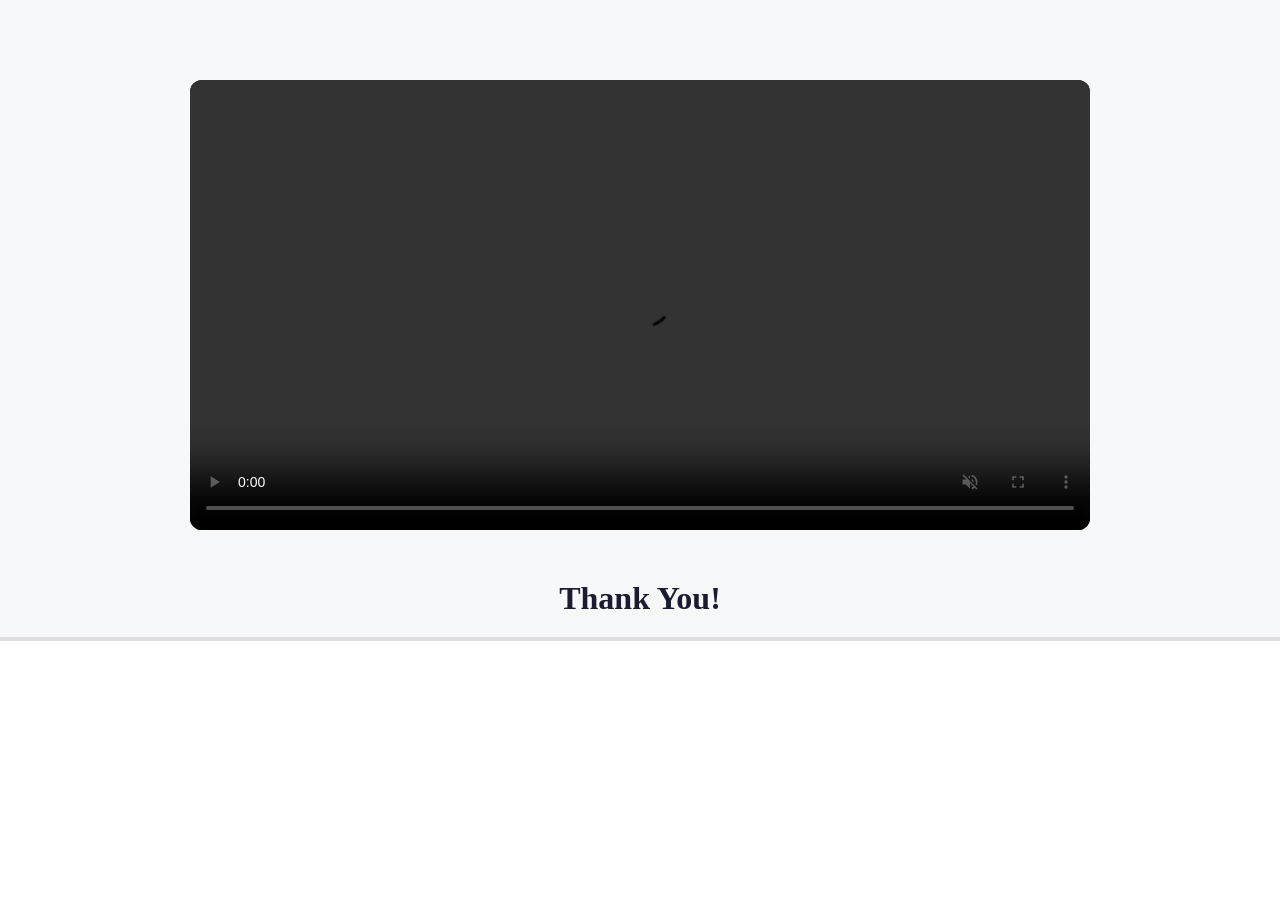
==== highlights.html @ 8e43f0b9 "Added a new thank you page for finishing the survey + added a highlight reel that auto plays" ====
<!DOCTYPE html>
<html lang="en">
<head>
  <meta charset="UTF-8">
  <meta name="viewport" content="width=device-width, initial-scale=1">
  <title>LeBron James Highlights</title>
  <link rel="stylesheet" href="styles.css">
</head>

<body>
  <main>

    <div class="video-container">
      <video
  class="highlight-video"
  autoplay
  muted
  playsinline
  controls
>
  <source src="videos/lebron-highlights.mp4" type="video/mp4">

  Your browser does not support HTML video.
</video>
<h2 id="thank-you">Thank You!</h2>
    </div>

    

  </main>
</body>
</html>
---- styles.css ----
/* html {
    font-family: Arial, Helvetica, sans-serif, sans-serif;
    background-color: #006BB6;
    color: #C4CED4;
}

h1 {
    display: block;
    margin-bottom: 0.5rem;
    text-align: center;
    font-size: 75px;
    font-weight: bold;
}

body {
    text-align: center;
    width: 50%;
    margin: 0 auto;
    background-color: rgba(237, 23, 76, 90%);
    border-radius: 10px;
    padding: 20px;

}

section {
    display: flex;
    flex-wrap: wrap;
    justify-content: center;
    margin: 10px 5px;
}

fieldset {
   display: inline-block;
    width: 50%;
    border: 2px solid black;
    border-radius: 10px;
    margin: 1rem;
    padding: 1rem; 

  color: #000;
  border: 1px solid #000;
  display: flex;
  flex: 0 0 150px;
  flex-direction: column;
  align-items: space-around;
  margin: 10px;
  font-weight: bold;
  font-size: 1.125rem;
  border-radius: 5px;
  order: 0;
}

label, legend, input {
    color:#C4CED4;
}

button {
    display: block;
    margin: 5px auto;
    width: 100px;
    height: 50px;
    background-color: #006BB6;
    color: #fff;
    border: none;
    font-size: 1rem;
    border-radius: 5px;
    cursor: pointer;
    transition:all 0.5s ease-in-out;


}


} 
    */

* {
  scroll-behavior: smooth;
}

body {
  color: #1b1b32;
  font-family: Helvetica, sans-serif;
  margin: 0;
  min-height: 100vh;
}

header {
  width: 100%;
  height: 200px;
  background-color: #1b1b32;
  display: flex;
  justify-content: space-between;
  align-items: center;
}

#face {
  width: max(10rem, 10vw);
  background-color: #0a0a23;
  aspect-ratio: 10 / 10;
  padding: 0.4rem;
}

h1 {
  color: #ed174c;
  font-size: min(5vw, 1.2em);
  text-align: center;
}

nav {
  width: 50%;
  max-width: 300px;
  height: 50px;
}

nav > ul {
  display: flex;
  justify-content: space-evenly;
  flex-wrap: wrap;
  align-items: center;
  padding-inline-start: 0;
  margin-block: 0;
  height: 100%;
}

nav > ul > li {
  color: #dfdfe2;
  margin: 0 0.2rem;
  padding: 0.2rem;
  display: block;
}

nav > ul > li:hover {
  background-color: #dfdfe2;
  color: #1b1b32;
  cursor: pointer;
}

li > a {
  color: inherit;
  text-decoration: none;
}

main {
  padding-top: 50px;
    background:
    linear-gradient(
      rgba(245, 246, 247, 0.8),
      rgba(245, 246, 247, 0.8)
    ),
    url(https://images-wixmp-ed30a86b8c4ca887773594c2.wixmp.com/f/70a2b46c-e6cc-42e3-b8b5-7ec3a704e4b3/d9g9uwh-acb7068c-71c3-43d9-8913-d1f3305450d5.jpg/v1/fill/w_1000,h_664,q_75,strp/lebron_james_wallpaper_by_hps74_d9g9uwh-fullview.jpg?token=eyJ0eXAiOiJKV1QiLCJhbGciOiJIUzI1NiJ9.[base64].FIZ7M7anIxtqgaik1kgBWb9JNIKFm8bz75XsAyjat0s);

  background-size: cover;
  background-position: center;
  background-repeat: no-repeat;
  background-attachment: fixed;
}

section {
  width: 80%;
  margin: 0 auto 10px auto;
  max-width: 600px;
}

h1,
h2 {
  font-family: Verdana, Tahoma;
}

h2 {
  border-bottom: 4px solid #dfdfe2;
  margin-top: 0px;
  padding-top: 60px;
}

.info {
  padding: 10px 0 0 5px;
}

.formrow {
  margin-top: 30px;
  padding: 0px 15px;
}

input {
  font-size: 1rem;
}

.info label, .info input {
  display: inline-block;
}

.info input {
  width: 50%;
  text-align: left;
}

.info label {
  width: 10%;
  min-width: 55px;
  text-align: right;
}

.question-block {
  text-align: left;
  display: block;
  width: 100%;
  margin-top: 20px;
  padding-top: 5px;
}

h3 {
  margin-top: 5px;
  padding-left: 15px;
  font-size: 1.375rem;
}

h3::before {
  content: "Question #";
}

.question {
  border: none;
  padding-bottom: 0;
}

.answers-list {
  list-style: none;
  padding: 0;
}

button {
  display: block;
  margin: 40px auto;
  width: 40%;
  padding: 15px;
  font-size: 1.438rem;
  background: #d0d0d5;
  border: 3px solid #3b3b4f;
}

button:hover {
    background-color: #002B5C;
    color: #d0d0d5;
    transition: 0.5s ease-in-out;
}

button:active {
    transform: scale(0.95);
    transition: 0.5s ease-in-out;
}

button a {
  text-decoration: none;
  color: inherit;
}

button a:hover {
    background-color: #002B5C;
    color: #d0d0d5;
    transition: 0.5s ease-in-out;
}

button a:active {
    transform: scale(0.95);
    transition: 0.5s ease-in-out;
}

.sr-only {
  position: absolute;
  width: 1px;
  height: 1px;
  padding: 0;
  margin: -1px;
  overflow: hidden;
  clip: rect(0, 0, 0, 0);
  white-space: nowrap;
  border: 0;
}

.question-block, .answer {
  display: grid;
  grid-template-columns: 1fr 1fr;
}

.highlight-video {
  display: block;
  width: min(900px, 90%);
  margin: 30px auto;
  border-radius: 12px;
  background-color: black;
}

#thank-you {
  text-align: center;
  font-size: 2rem;
  padding-top: 20px;
  padding-bottom: 20px;
}
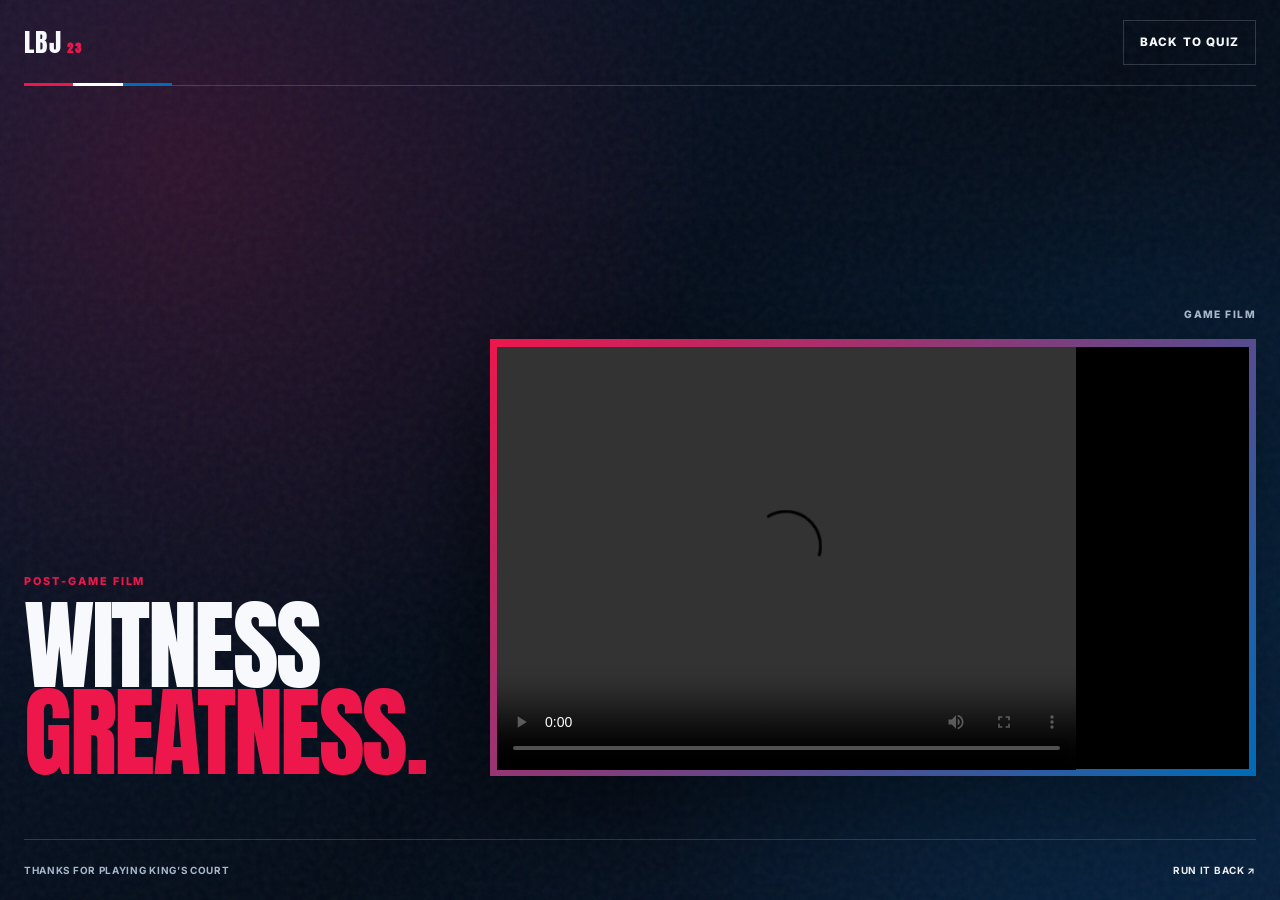
==== commit 768b1be5: "Major updates to the quiz, added a mini game that plays before entrance to quiz, changed the styling" ====
--- a/highlights.html
+++ b/highlights.html
@@ -1,32 +1,44 @@
 <!DOCTYPE html>
 <html lang="en">
-<head>
-  <meta charset="UTF-8">
-  <meta name="viewport" content="width=device-width, initial-scale=1">
-  <title>LeBron James Highlights</title>
-  <link rel="stylesheet" href="styles.css">
-</head>
+  <head>
+    <meta charset="UTF-8" />
+    <meta name="viewport" content="width=device-width, initial-scale=1.0" />
+    <meta name="description" content="A LeBron James highlight reel for King's Court quiz players." />
+    <meta name="theme-color" content="#030b17" />
+    <title>LeBron James Highlights | King's Court</title>
+    <link rel="preconnect" href="https://fonts.googleapis.com" />
+    <link rel="preconnect" href="https://fonts.gstatic.com" crossorigin />
+    <link href="https://fonts.googleapis.com/css2?family=Anton&family=Inter:wght@400;500;600;700;800&display=swap" rel="stylesheet" />
+    <link rel="stylesheet" href="styles.css" />
+  </head>
 
-<body>
-  <main>
+  <body>
+    <main class="highlights-page">
+      <header class="quiz-header">
+        <a class="wordmark" href="index.html" aria-label="Return to King's Court">
+          <span>LBJ</span><strong>23</strong>
+        </a>
+        <a class="secondary-button" href="index.html">Back to quiz</a>
+      </header>
 
-    <div class="video-container">
-      <video
-  class="highlight-video"
-  autoplay
-  muted
-  playsinline
-  controls
->
-  <source src="videos/lebron-highlights.mp4" type="video/mp4">
+      <section class="highlight-hero">
+        <div>
+          <p class="eyebrow">Post-game film</p>
+          <h1>Witness <span>greatness.</span></h1>
+        </div>
 
-  Your browser does not support HTML video.
-</video>
-<h2 id="thank-you">Thank You!</h2>
-    </div>
+        <div class="video-shell">
+          <video class="highlight-video" playsinline controls preload="metadata">
+            <source src="videos/lebron-highlights.mp4" type="video/mp4" />
+            Your browser does not support HTML video.
+          </video>
+        </div>
+      </section>
 
-    
-
-  </main>
-</body>
-</html>+      <footer class="site-footer">
+        <p>Thanks for playing King’s Court</p>
+        <a href="index.html">Run it back ↗</a>
+      </footer>
+    </main>
+  </body>
+</html>
--- a/styles.css
+++ b/styles.css
@@ -1,299 +1,1034 @@
-/* html {
-    font-family: Arial, Helvetica, sans-serif, sans-serif;
-    background-color: #006BB6;
-    color: #C4CED4;
-}
-
-h1 {
-    display: block;
-    margin-bottom: 0.5rem;
-    text-align: center;
-    font-size: 75px;
-    font-weight: bold;
+:root {
+  /* Philadelphia-inspired arena palette: blue, red, white and deep navy. */
+  --ink: #030b17;
+  --ink-soft: #07162a;
+  --panel: #0d2445;
+  --paper: #f7f9fc;
+  --muted: #a8b7ca;
+  --purple: #006bb6;
+  --purple-bright: #2a8bd0;
+  --gold: #ed174c;
+  --gold-pale: #ff4b70;
+  --green: #43c98f;
+  --red: #ff5a67;
+  --line: rgba(196, 206, 212, 0.22);
+  --display: "Anton", Impact, sans-serif;
+  --body: "Inter", Arial, sans-serif;
+}
+
+*,
+*::before,
+*::after {
+  box-sizing: border-box;
+}
+
+html {
+  scroll-behavior: smooth;
 }
 
 body {
-    text-align: center;
-    width: 50%;
-    margin: 0 auto;
-    background-color: rgba(237, 23, 76, 90%);
-    border-radius: 10px;
-    padding: 20px;
-
-}
-
-section {
-    display: flex;
-    flex-wrap: wrap;
-    justify-content: center;
-    margin: 10px 5px;
-}
-
-fieldset {
-   display: inline-block;
-    width: 50%;
-    border: 2px solid black;
-    border-radius: 10px;
-    margin: 1rem;
-    padding: 1rem; 
-
-  color: #000;
-  border: 1px solid #000;
-  display: flex;
-  flex: 0 0 150px;
-  flex-direction: column;
-  align-items: space-around;
-  margin: 10px;
-  font-weight: bold;
-  font-size: 1.125rem;
-  border-radius: 5px;
-  order: 0;
-}
-
-label, legend, input {
-    color:#C4CED4;
-}
-
-button {
-    display: block;
-    margin: 5px auto;
-    width: 100px;
-    height: 50px;
-    background-color: #006BB6;
-    color: #fff;
-    border: none;
-    font-size: 1rem;
-    border-radius: 5px;
-    cursor: pointer;
-    transition:all 0.5s ease-in-out;
-
-
-}
-
-
-} 
-    */
-
-* {
-  scroll-behavior: smooth;
-}
-
-body {
-  color: #1b1b32;
-  font-family: Helvetica, sans-serif;
   margin: 0;
-  min-height: 100vh;
-}
-
-header {
-  width: 100%;
-  height: 200px;
-  background-color: #1b1b32;
-  display: flex;
-  justify-content: space-between;
-  align-items: center;
-}
-
-#face {
-  width: max(10rem, 10vw);
-  background-color: #0a0a23;
-  aspect-ratio: 10 / 10;
-  padding: 0.4rem;
-}
-
-h1 {
-  color: #ed174c;
-  font-size: min(5vw, 1.2em);
-  text-align: center;
-}
-
-nav {
-  width: 50%;
-  max-width: 300px;
-  height: 50px;
-}
-
-nav > ul {
-  display: flex;
-  justify-content: space-evenly;
-  flex-wrap: wrap;
-  align-items: center;
-  padding-inline-start: 0;
-  margin-block: 0;
-  height: 100%;
-}
-
-nav > ul > li {
-  color: #dfdfe2;
-  margin: 0 0.2rem;
-  padding: 0.2rem;
-  display: block;
-}
-
-nav > ul > li:hover {
-  background-color: #dfdfe2;
-  color: #1b1b32;
-  cursor: pointer;
-}
-
-li > a {
-  color: inherit;
+  min-width: 320px;
+  color: var(--paper);
+  background: var(--ink);
+  font-family: var(--body);
+  line-height: 1.5;
+  overflow-x: hidden;
+}
+
+body::before {
+  content: "";
+  position: fixed;
+  inset: 0;
+  z-index: -2;
+  pointer-events: none;
+  background:
+    radial-gradient(circle at 14% 18%, rgba(237, 23, 76, 0.18), transparent 34rem),
+    radial-gradient(circle at 84% 66%, rgba(0, 107, 182, 0.24), transparent 31rem),
+    linear-gradient(135deg, #06152c, #030b17 56%, #071a34);
+}
+
+body::after {
+  content: "";
+  position: fixed;
+  inset: 0;
+  z-index: -1;
+  opacity: 0.055;
+  pointer-events: none;
+  background-image: url("data:image/svg+xml,%3Csvg viewBox='0 0 160 160' xmlns='http://www.w3.org/2000/svg'%3E%3Cfilter id='n'%3E%3CfeTurbulence type='fractalNoise' baseFrequency='.8' numOctaves='4' stitchTiles='stitch'/%3E%3C/filter%3E%3Crect width='100%25' height='100%25' filter='url(%23n)'/%3E%3C/svg%3E");
+}
+
+button,
+input,
+textarea {
+  font: inherit;
+}
+
+button,
+a {
+  -webkit-tap-highlight-color: transparent;
+}
+
+button:focus-visible,
+a:focus-visible,
+input:focus-visible,
+textarea:focus-visible,
+canvas:focus-visible {
+  outline: 3px solid var(--gold);
+  outline-offset: 4px;
+}
+
+[hidden] {
+  display: none !important;
+}
+
+.wordmark {
+  display: inline-flex;
+  align-items: baseline;
+  gap: 0.35rem;
+  color: var(--paper);
+  font-family: var(--display);
+  font-size: 1.6rem;
+  letter-spacing: 0.05em;
   text-decoration: none;
 }
 
-main {
-  padding-top: 50px;
-    background:
-    linear-gradient(
-      rgba(245, 246, 247, 0.8),
-      rgba(245, 246, 247, 0.8)
-    ),
-    url(https://images-wixmp-ed30a86b8c4ca887773594c2.wixmp.com/f/70a2b46c-e6cc-42e3-b8b5-7ec3a704e4b3/d9g9uwh-acb7068c-71c3-43d9-8913-d1f3305450d5.jpg/v1/fill/w_1000,h_664,q_75,strp/lebron_james_wallpaper_by_hps74_d9g9uwh-fullview.jpg?token=eyJ0eXAiOiJKV1QiLCJhbGciOiJIUzI1NiJ9.[base64].FIZ7M7anIxtqgaik1kgBWb9JNIKFm8bz75XsAyjat0s);
-
-  background-size: cover;
-  background-position: center;
-  background-repeat: no-repeat;
-  background-attachment: fixed;
-}
-
-section {
-  width: 80%;
-  margin: 0 auto 10px auto;
-  max-width: 600px;
+.wordmark strong {
+  color: var(--gold);
+  font-size: 0.78rem;
+}
+
+.eyebrow {
+  margin: 0 0 0.8rem;
+  color: var(--gold);
+  font-size: 0.68rem;
+  font-weight: 800;
+  letter-spacing: 0.18em;
+  text-transform: uppercase;
 }
 
 h1,
 h2 {
-  font-family: Verdana, Tahoma;
+  margin: 0;
+  font-family: var(--display);
+  font-weight: 400;
+  letter-spacing: -0.025em;
+  line-height: 0.88;
+  text-transform: uppercase;
+}
+
+h1 {
+  font-size: clamp(4rem, min(10vw, 13vh), 9rem);
 }
 
 h2 {
-  border-bottom: 4px solid #dfdfe2;
-  margin-top: 0px;
-  padding-top: 60px;
-}
-
-.info {
-  padding: 10px 0 0 5px;
-}
-
-.formrow {
-  margin-top: 30px;
-  padding: 0px 15px;
-}
-
-input {
-  font-size: 1rem;
-}
-
-.info label, .info input {
-  display: inline-block;
-}
-
-.info input {
-  width: 50%;
-  text-align: left;
-}
-
-.info label {
-  width: 10%;
-  min-width: 55px;
-  text-align: right;
-}
-
-.question-block {
-  text-align: left;
+  font-size: clamp(3.2rem, min(7.5vw, 10vh), 7rem);
+}
+
+h1 span,
+h2 span {
+  color: var(--gold);
+}
+
+/* ============================ GAME GATE ============================ */
+
+.game-gate {
+  position: relative;
+  min-height: 100svh;
+  padding: 1.5rem clamp(1rem, 4vw, 4rem) 2rem;
+  display: grid;
+  grid-template-columns: minmax(260px, 0.64fr) minmax(480px, 1.36fr);
+  grid-template-rows: auto 1fr;
+  column-gap: clamp(2rem, 6vw, 7rem);
+  overflow: hidden;
+  isolation: isolate;
+}
+
+.game-gate::before {
+  content: "23";
+  position: absolute;
+  left: -0.05em;
+  bottom: -0.25em;
+  z-index: -1;
+  color: rgba(255, 255, 255, 0.025);
+  font-family: var(--display);
+  font-size: min(58vw, 54rem);
+  line-height: 1;
+}
+
+.game-header {
+  position: relative;
+  grid-column: 1 / -1;
+  min-height: 64px;
+  display: flex;
+  align-items: center;
+  justify-content: space-between;
+  border-bottom: 1px solid var(--line);
+}
+
+.game-header::after,
+.quiz-header::after {
+  content: "";
+  position: absolute;
+  left: 0;
+  bottom: -1px;
+  width: 148px;
+  height: 3px;
+  background: linear-gradient(90deg, #ed174c 0 33.33%, #ffffff 33.33% 66.66%, #006bb6 66.66%);
+}
+
+.game-header p {
+  margin: 0;
+  color: var(--muted);
+  font-size: 0.67rem;
+  font-weight: 700;
+  letter-spacing: 0.14em;
+  text-transform: uppercase;
+}
+
+.game-copy {
+  align-self: center;
+  max-width: 560px;
+}
+
+.game-copy > p:last-child {
+  max-width: 47ch;
+  margin: 1.5rem 0 0;
+  color: #cbd6e2;
+  font-size: clamp(1rem, 1.5vw, 1.2rem);
+}
+
+.court-shell {
+  position: relative;
+  align-self: center;
+  width: 100%;
+  border: 1px solid var(--line);
+  background: rgba(2, 11, 25, 0.82);
+  box-shadow: 0 30px 100px rgba(0, 0, 0, 0.45);
+}
+
+.scoreboard {
+  position: absolute;
+  top: 1rem;
+  left: 1rem;
+  z-index: 2;
+  min-width: 136px;
+  padding: 0.65rem 0.8rem;
+  display: grid;
+  grid-template-columns: 1fr auto;
+  align-items: center;
+  gap: 0.1rem 1rem;
+  color: var(--gold);
+  background: rgba(3, 15, 34, 0.9);
+  border: 1px solid rgba(237, 23, 76, 0.45);
+  box-shadow: inset 0 0 20px rgba(237, 23, 76, 0.08);
+}
+
+.scoreboard > span:first-child {
+  color: var(--muted);
+  font-size: 0.58rem;
+  font-weight: 800;
+  letter-spacing: 0.12em;
+  text-transform: uppercase;
+}
+
+.scoreboard strong {
+  grid-row: span 2;
+  font-family: var(--display);
+  font-size: 1.8rem;
+  font-weight: 400;
+  line-height: 1;
+}
+
+.scoreboard-message {
+  font-size: 0.65rem;
+  white-space: nowrap;
+}
+
+#basketball-game {
   display: block;
   width: 100%;
-  margin-top: 20px;
-  padding-top: 5px;
-}
-
-h3 {
-  margin-top: 5px;
-  padding-left: 15px;
-  font-size: 1.375rem;
-}
-
-h3::before {
-  content: "Question #";
-}
-
-.question {
-  border: none;
-  padding-bottom: 0;
-}
-
-.answers-list {
-  list-style: none;
-  padding: 0;
-}
-
-button {
+  height: auto;
+  aspect-ratio: 900 / 520;
+  cursor: grab;
+  touch-action: none;
+}
+
+#basketball-game.is-aiming {
+  cursor: grabbing;
+}
+
+.game-controls {
+  min-height: 70px;
+  padding: 0.8rem 1rem;
+  display: flex;
+  align-items: center;
+  justify-content: flex-end;
+  gap: 0.8rem;
+  border-top: 1px solid var(--line);
+}
+
+.game-controls p {
+  margin: 0 auto 0 0;
+  display: flex;
+  flex-direction: column;
+  color: var(--muted);
+  font-size: 0.66rem;
+  font-weight: 700;
+  letter-spacing: 0.08em;
+  text-transform: uppercase;
+}
+
+.court-button,
+.primary-button,
+.secondary-button {
+  min-height: 45px;
+  padding: 0.7rem 1rem;
+  display: inline-flex;
+  align-items: center;
+  justify-content: center;
+  border: 1px solid transparent;
+  font-size: 0.73rem;
+  font-weight: 800;
+  letter-spacing: 0.1em;
+  text-transform: uppercase;
+  text-decoration: none;
+  cursor: pointer;
+  transition: transform 180ms ease, background-color 180ms ease, color 180ms ease;
+}
+
+.court-button,
+.primary-button {
+  color: #ffffff;
+  background: var(--gold);
+}
+
+.court-button:hover,
+.primary-button:hover {
+  background: var(--gold-pale);
+  transform: translateY(-2px);
+}
+
+.secondary-button {
+  color: var(--paper);
+  background: transparent;
+  border-color: var(--line);
+}
+
+.secondary-button:hover {
+  color: var(--ink);
+  background: var(--paper);
+  transform: translateY(-2px);
+}
+
+.text-button {
+  padding: 0.35rem 0;
+  color: var(--muted);
+  background: transparent;
+  border: 0;
+  border-bottom: 1px solid transparent;
+  font-size: 0.68rem;
+  font-weight: 800;
+  letter-spacing: 0.1em;
+  text-transform: uppercase;
+  cursor: pointer;
+}
+
+.text-button:hover {
+  color: var(--paper);
+  border-color: currentColor;
+}
+
+.bucket-message {
+  position: fixed;
+  inset: 0;
+  z-index: 20;
+  display: grid;
+  place-content: center;
+  color: #ffffff;
+  background: var(--purple);
+  text-align: center;
+  opacity: 0;
+  visibility: hidden;
+  transform: scaleY(0);
+  transform-origin: bottom;
+}
+
+.bucket-message.is-visible {
+  visibility: visible;
+  animation: bucket-in 1.45s cubic-bezier(0.2, 0.8, 0.2, 1) forwards;
+}
+
+.bucket-message span {
+  font-family: var(--display);
+  font-size: clamp(6rem, 20vw, 18rem);
+  line-height: 0.8;
+  text-transform: uppercase;
+}
+
+.bucket-message strong {
+  margin-top: 1.5rem;
+  font-size: 0.72rem;
+  letter-spacing: 0.22em;
+  text-transform: uppercase;
+}
+
+@keyframes bucket-in {
+  0% { opacity: 0; transform: scaleY(0); }
+  28%, 72% { opacity: 1; transform: scaleY(1); }
+  100% { opacity: 0; transform: scaleY(1); visibility: hidden; }
+}
+
+/* ============================ QUIZ APP ============================ */
+
+.quiz-app {
+  width: min(1280px, calc(100% - 3rem));
+  min-height: 100svh;
+  margin-inline: auto;
+  display: flex;
+  flex-direction: column;
+}
+
+.quiz-header {
+  position: relative;
+  min-height: 86px;
+  display: flex;
+  align-items: center;
+  justify-content: space-between;
+  border-bottom: 1px solid var(--line);
+}
+
+.quiz-header-meta {
+  display: flex;
+  align-items: center;
+  gap: 1.2rem;
+}
+
+.quiz-header-meta > span {
+  color: var(--gold);
+  font-size: 0.68rem;
+  font-weight: 800;
+  letter-spacing: 0.12em;
+  text-transform: uppercase;
+}
+
+.quiz-view {
+  flex: 1;
+}
+
+.welcome-screen {
+  padding-block: clamp(4rem, 10vh, 8rem);
+  display: grid;
+  grid-template-columns: 1.05fr minmax(180px, 0.42fr) 0.85fr;
+  align-items: end;
+  gap: clamp(1.5rem, 4vw, 4.5rem);
+}
+
+.welcome-portrait,
+.question-photo,
+.goat-photo {
+  position: relative;
+  margin: 0;
+  overflow: hidden;
+  background: var(--panel);
+  border: 1px solid var(--line);
+}
+
+.welcome-portrait {
+  aspect-ratio: 3 / 4;
+}
+
+.welcome-portrait::after,
+.question-photo::after,
+.goat-photo::after {
+  content: "";
+  position: absolute;
+  inset: 0;
+  pointer-events: none;
+  background: linear-gradient(180deg, transparent 48%, rgba(8, 7, 11, 0.72));
+}
+
+.welcome-portrait img,
+.question-photo img,
+.goat-photo img {
+  width: 100%;
+  height: 100%;
   display: block;
-  margin: 40px auto;
-  width: 40%;
-  padding: 15px;
-  font-size: 1.438rem;
-  background: #d0d0d5;
-  border: 3px solid #3b3b4f;
-}
-
-button:hover {
-    background-color: #002B5C;
-    color: #d0d0d5;
-    transition: 0.5s ease-in-out;
-}
-
-button:active {
-    transform: scale(0.95);
-    transition: 0.5s ease-in-out;
-}
-
-button a {
-  text-decoration: none;
-  color: inherit;
-}
-
-button a:hover {
-    background-color: #002B5C;
-    color: #d0d0d5;
-    transition: 0.5s ease-in-out;
-}
-
-button a:active {
-    transform: scale(0.95);
-    transition: 0.5s ease-in-out;
-}
-
-.sr-only {
+  object-fit: cover;
+  filter: saturate(0.78) contrast(1.06);
+}
+
+.player-form {
+  padding: clamp(1.5rem, 4vw, 2.5rem);
+  border-top: 1px solid var(--gold);
+  background: rgba(7, 22, 42, 0.78);
+}
+
+.player-form label {
+  display: block;
+  margin-bottom: 0.8rem;
+  font-size: 0.7rem;
+  font-weight: 800;
+  letter-spacing: 0.12em;
+  text-transform: uppercase;
+}
+
+.player-input-row {
+  display: flex;
+}
+
+.player-input-row input {
+  min-width: 0;
+  flex: 1;
+  padding: 0.9rem 1rem;
+  color: var(--paper);
+  background: #040d1a;
+  border: 1px solid var(--line);
+  border-right: 0;
+  border-radius: 0;
+}
+
+.player-form > p {
+  margin: 0.75rem 0 0;
+  color: var(--muted);
+  font-size: 0.72rem;
+}
+
+.question-screen {
+  padding-block: clamp(2rem, 5vh, 4rem);
+}
+
+.quiz-progress-row {
+  display: flex;
+  justify-content: space-between;
+  color: var(--muted);
+  font-size: 0.68rem;
+  font-weight: 800;
+  letter-spacing: 0.11em;
+  text-transform: uppercase;
+}
+
+.quiz-progress-row p {
+  margin: 0 0 0.7rem;
+}
+
+.quiz-progress-row strong {
+  color: var(--gold);
+}
+
+.progress-track {
+  height: 3px;
+  overflow: hidden;
+  background: rgba(255, 255, 255, 0.12);
+}
+
+.progress-track span {
+  display: block;
+  width: 0%;
+  height: 100%;
+  background: var(--gold);
+  transition: width 400ms ease;
+}
+
+.question-card {
+  max-width: 1120px;
+  margin: clamp(2.5rem, 5vh, 4.5rem) auto 0;
+  padding: clamp(1.5rem, 3.5vw, 3rem);
+  background: linear-gradient(135deg, rgba(13, 36, 69, 0.9), rgba(3, 11, 23, 0.72));
+  border: 1px solid var(--line);
+  box-shadow: 0 30px 90px rgba(0, 0, 0, 0.24);
+}
+
+.question-lead {
+  display: grid;
+  grid-template-columns: minmax(0, 1fr) minmax(180px, 260px);
+  align-items: stretch;
+  gap: clamp(1.5rem, 4vw, 3.5rem);
+}
+
+.question-card h2 {
+  max-width: 24ch;
+  margin-bottom: clamp(2rem, 4vh, 3.25rem);
+  color: var(--paper);
+  font-family: var(--body);
+  font-size: clamp(1.9rem, min(3.2vw, 4.8vh), 3.35rem);
+  font-weight: 800;
+  line-height: 1.12;
+  letter-spacing: -0.035em;
+  text-wrap: balance;
+  text-transform: none;
+}
+
+.question-photo {
+  min-height: 245px;
+  max-height: 330px;
+}
+
+.question-photo figcaption,
+.goat-photo figcaption {
   position: absolute;
-  width: 1px;
-  height: 1px;
-  padding: 0;
-  margin: -1px;
-  overflow: hidden;
-  clip: rect(0, 0, 0, 0);
-  white-space: nowrap;
+  right: 0.8rem;
+  bottom: 0.7rem;
+  z-index: 1;
+  color: var(--paper);
+  font-size: 0.58rem;
+  font-weight: 800;
+  letter-spacing: 0.12em;
+  text-transform: uppercase;
+}
+
+.answer-grid {
+  display: grid;
+  grid-template-columns: repeat(2, minmax(0, 1fr));
+  border-top: 1px solid var(--line);
+  border-left: 1px solid var(--line);
+}
+
+.answer-option {
+  min-height: 86px;
+  padding: 1rem 1.2rem;
+  display: flex;
+  align-items: center;
+  gap: 1rem;
+  color: var(--paper);
+  background: rgba(7, 22, 42, 0.78);
   border: 0;
-}
-
-.question-block, .answer {
+  border-right: 1px solid var(--line);
+  border-bottom: 1px solid var(--line);
+  font-size: clamp(0.96rem, 1.3vw, 1.08rem);
+  font-weight: 650;
+  line-height: 1.4;
+  text-align: left;
+  cursor: pointer;
+  transition: background-color 180ms ease, color 180ms ease;
+}
+
+.answer-option::before {
+  content: attr(data-letter);
+  width: 30px;
+  height: 30px;
+  flex: 0 0 auto;
   display: grid;
-  grid-template-columns: 1fr 1fr;
+  place-items: center;
+  color: var(--gold);
+  border: 1px solid rgba(237, 23, 76, 0.52);
+  border-radius: 50%;
+  font-size: 0.65rem;
+  font-weight: 800;
+}
+
+.answer-option:hover:not(:disabled) {
+  color: var(--ink);
+  background: var(--paper);
+}
+
+.answer-option.is-correct {
+  color: var(--ink);
+  background: var(--green);
+}
+
+.answer-option.is-incorrect {
+  color: var(--paper);
+  background: rgba(255, 90, 103, 0.24);
+}
+
+.answer-option:disabled {
+  cursor: default;
+}
+
+.answer-feedback {
+  min-height: 3.5rem;
+  padding-top: 1rem;
+  color: var(--muted);
+  font-size: 0.95rem;
+  line-height: 1.55;
+}
+
+.answer-feedback strong {
+  color: var(--paper);
+}
+
+.question-actions {
+  display: flex;
+  justify-content: flex-end;
+}
+
+/* ============================ GOAT OPINION ============================ */
+
+.opinion-screen {
+  padding-block: clamp(3rem, 7vh, 6rem);
+}
+
+.goat-form {
+  min-height: min(680px, calc(100svh - 190px));
+  display: grid;
+  grid-template-columns: minmax(0, 1.2fr) minmax(270px, 0.8fr);
+  border: 1px solid var(--line);
+  background: linear-gradient(135deg, rgba(13, 36, 69, 0.96), rgba(3, 11, 23, 0.78));
+  box-shadow: 0 30px 100px rgba(0, 0, 0, 0.32);
+}
+
+.goat-copy {
+  align-self: center;
+  padding: clamp(1.5rem, 5vw, 5rem);
+}
+
+.goat-copy > p:not(.eyebrow, .form-status) {
+  margin: 1.25rem 0 0;
+  color: var(--muted);
+}
+
+.goat-options {
+  margin-top: 2rem;
+  display: grid;
+  grid-template-columns: repeat(2, minmax(0, 1fr));
+  border-top: 1px solid var(--line);
+  border-left: 1px solid var(--line);
+}
+
+.goat-options button {
+  min-height: 88px;
+  padding: 1rem;
+  color: var(--paper);
+  background: rgba(3, 11, 23, 0.7);
+  border: 0;
+  border-right: 1px solid var(--line);
+  border-bottom: 1px solid var(--line);
+  font-weight: 800;
+  cursor: pointer;
+}
+
+.goat-options button:hover,
+.goat-options button.is-selected {
+  color: var(--ink);
+  background: var(--gold);
+}
+
+.goat-follow-up {
+  margin-top: 1.5rem;
+}
+
+.goat-follow-up label {
+  display: block;
+  margin-bottom: 0.7rem;
+  color: var(--gold-pale);
+  font-size: clamp(1.05rem, 2vw, 1.35rem);
+  font-weight: 800;
+}
+
+.goat-follow-up textarea {
+  width: 100%;
+  resize: vertical;
+  padding: 1rem;
+  color: var(--paper);
+  background: rgba(3, 11, 23, 0.82);
+  border: 1px solid var(--line);
+  border-radius: 0;
+  line-height: 1.5;
+}
+
+.goat-follow-up .primary-button {
+  margin-top: 0.8rem;
+}
+
+.form-status {
+  min-height: 1.4rem;
+  margin: 0.6rem 0 0;
+  color: var(--gold);
+  font-size: 0.72rem;
+}
+
+.goat-photo {
+  min-height: 100%;
+  border-width: 0 0 0 1px;
+}
+
+.result-screen {
+  padding-block: clamp(4rem, 10vh, 8rem);
+  display: grid;
+  grid-template-columns: 0.72fr 1.28fr;
+  align-items: center;
+  gap: clamp(3rem, 9vw, 10rem);
+}
+
+.result-number {
+  display: flex;
+  align-items: baseline;
+  color: var(--gold);
+  font-family: var(--display);
+}
+
+.result-number strong {
+  font-size: clamp(10rem, 27vw, 24rem);
+  font-weight: 400;
+  letter-spacing: -0.08em;
+  line-height: 0.7;
+}
+
+.result-number span {
+  font-size: clamp(2rem, 5vw, 4.5rem);
+}
+
+.result-copy > p:not(.eyebrow, .share-feedback) {
+  max-width: 44ch;
+  color: var(--muted);
+  font-size: clamp(1rem, 1.7vw, 1.25rem);
+}
+
+.result-actions {
+  margin-top: 2rem;
+  display: flex;
+  flex-wrap: wrap;
+  gap: 0.7rem;
+}
+
+.share-feedback {
+  min-height: 1.5rem;
+  color: var(--gold);
+  font-size: 0.72rem;
+}
+
+.site-footer {
+  padding-block: 1.4rem;
+  display: flex;
+  justify-content: space-between;
+  gap: 1rem;
+  color: var(--muted);
+  border-top: 1px solid var(--line);
+  font-size: 0.62rem;
+  font-weight: 700;
+  letter-spacing: 0.07em;
+  text-transform: uppercase;
+}
+
+.site-footer p {
+  margin: 0;
+}
+
+.site-footer a {
+  color: var(--paper);
+}
+
+.noscript-message {
+  margin: 2rem;
+  padding: 1rem;
+  color: var(--ink);
+  background: var(--gold);
+  text-align: center;
+}
+
+/* ============================ HIGHLIGHTS ============================ */
+
+.highlights-page {
+  width: min(1280px, calc(100% - 3rem));
+  min-height: 100svh;
+  margin-inline: auto;
+  display: flex;
+  flex-direction: column;
+}
+
+.highlight-hero {
+  flex: 1;
+  padding-block: clamp(3rem, 7vh, 6rem);
+  display: grid;
+  grid-template-columns: 0.55fr 1.45fr;
+  align-items: end;
+  gap: clamp(2rem, 5vw, 6rem);
+}
+
+.highlight-hero h1 {
+  font-size: clamp(4rem, min(8vw, 11vh), 8rem);
+}
+
+.video-shell {
+  position: relative;
+  padding: 0.45rem;
+  background: linear-gradient(135deg, var(--gold), var(--purple));
+  box-shadow: 0 30px 100px rgba(0, 0, 0, 0.52);
+}
+
+.video-shell::before {
+  content: "Game film";
+  position: absolute;
+  top: -2rem;
+  right: 0;
+  color: var(--muted);
+  font-size: 0.64rem;
+  font-weight: 800;
+  letter-spacing: 0.14em;
+  text-transform: uppercase;
 }
 
 .highlight-video {
   display: block;
-  width: min(900px, 90%);
-  margin: 30px auto;
-  border-radius: 12px;
-  background-color: black;
-}
-
-#thank-you {
-  text-align: center;
-  font-size: 2rem;
-  padding-top: 20px;
-  padding-bottom: 20px;
-}+  width: 100%;
+  aspect-ratio: 16 / 9;
+  background: black;
+}
+
+.highlights-page .site-footer a {
+  color: var(--paper);
+  text-decoration: none;
+}
+
+/* ============================ RESPONSIVE ============================ */
+
+@media (max-width: 900px) {
+  .game-gate {
+    grid-template-columns: 1fr;
+    grid-template-rows: auto auto auto;
+    gap: 2rem;
+    overflow: visible;
+  }
+
+  .game-copy {
+    padding-top: 2rem;
+  }
+
+  .court-shell {
+    margin-bottom: 1rem;
+  }
+
+  .welcome-screen,
+  .goat-form,
+  .result-screen {
+    grid-template-columns: 1fr;
+  }
+
+  .welcome-portrait {
+    width: min(360px, 70vw);
+  }
+
+  .goat-photo {
+    min-height: 440px;
+    border-width: 1px 0 0;
+  }
+
+  .result-number strong {
+    font-size: clamp(9rem, 44vw, 18rem);
+  }
+
+  .highlight-hero {
+    grid-template-columns: 1fr;
+    align-items: center;
+  }
+}
+
+@media (max-width: 620px) {
+  .game-gate {
+    padding: 1rem 0.75rem 1.5rem;
+  }
+
+  .game-header {
+    min-height: 58px;
+  }
+
+  .game-copy {
+    padding-inline: 0.25rem;
+  }
+
+  h1 {
+    font-size: clamp(3.7rem, 18vw, 6rem);
+  }
+
+  h2 {
+    font-size: clamp(3rem, 14vw, 5rem);
+  }
+
+  .scoreboard {
+    top: 0.55rem;
+    left: 0.55rem;
+    transform: scale(0.84);
+    transform-origin: top left;
+  }
+
+  .game-controls {
+    flex-wrap: wrap;
+  }
+
+  .game-controls p {
+    width: 100%;
+  }
+
+  .game-controls .court-button {
+    flex: 1;
+  }
+
+  .quiz-app {
+    width: min(100% - 1.5rem, 1280px);
+  }
+
+  .quiz-header {
+    min-height: 70px;
+  }
+
+  .quiz-header-meta > span {
+    display: none;
+  }
+
+  .welcome-screen {
+    padding-block: 3rem;
+  }
+
+  .player-input-row {
+    flex-direction: column;
+    gap: 0.7rem;
+  }
+
+  .player-input-row input {
+    border-right: 1px solid var(--line);
+  }
+
+  .answer-grid {
+    grid-template-columns: 1fr;
+  }
+
+  .question-card {
+    margin-top: 2.8rem;
+    padding: 1.25rem;
+  }
+
+  .question-card h2 {
+    max-width: none;
+    font-size: clamp(1.65rem, 7.5vw, 2.45rem);
+    line-height: 1.16;
+  }
+
+  .question-lead {
+    grid-template-columns: 1fr;
+  }
+
+  .question-photo {
+    min-height: 210px;
+    max-height: 250px;
+  }
+
+  .goat-options {
+    grid-template-columns: 1fr;
+  }
+
+  .goat-photo {
+    min-height: 360px;
+  }
+
+  .result-screen {
+    padding-block: 3rem;
+  }
+
+  .site-footer {
+    flex-direction: column;
+  }
+}
+
+@media (prefers-reduced-motion: reduce) {
+  *,
+  *::before,
+  *::after {
+    scroll-behavior: auto !important;
+    transition-duration: 0.01ms !important;
+  }
+
+  .bucket-message.is-visible {
+    animation-duration: 0.8s;
+  }
+}
